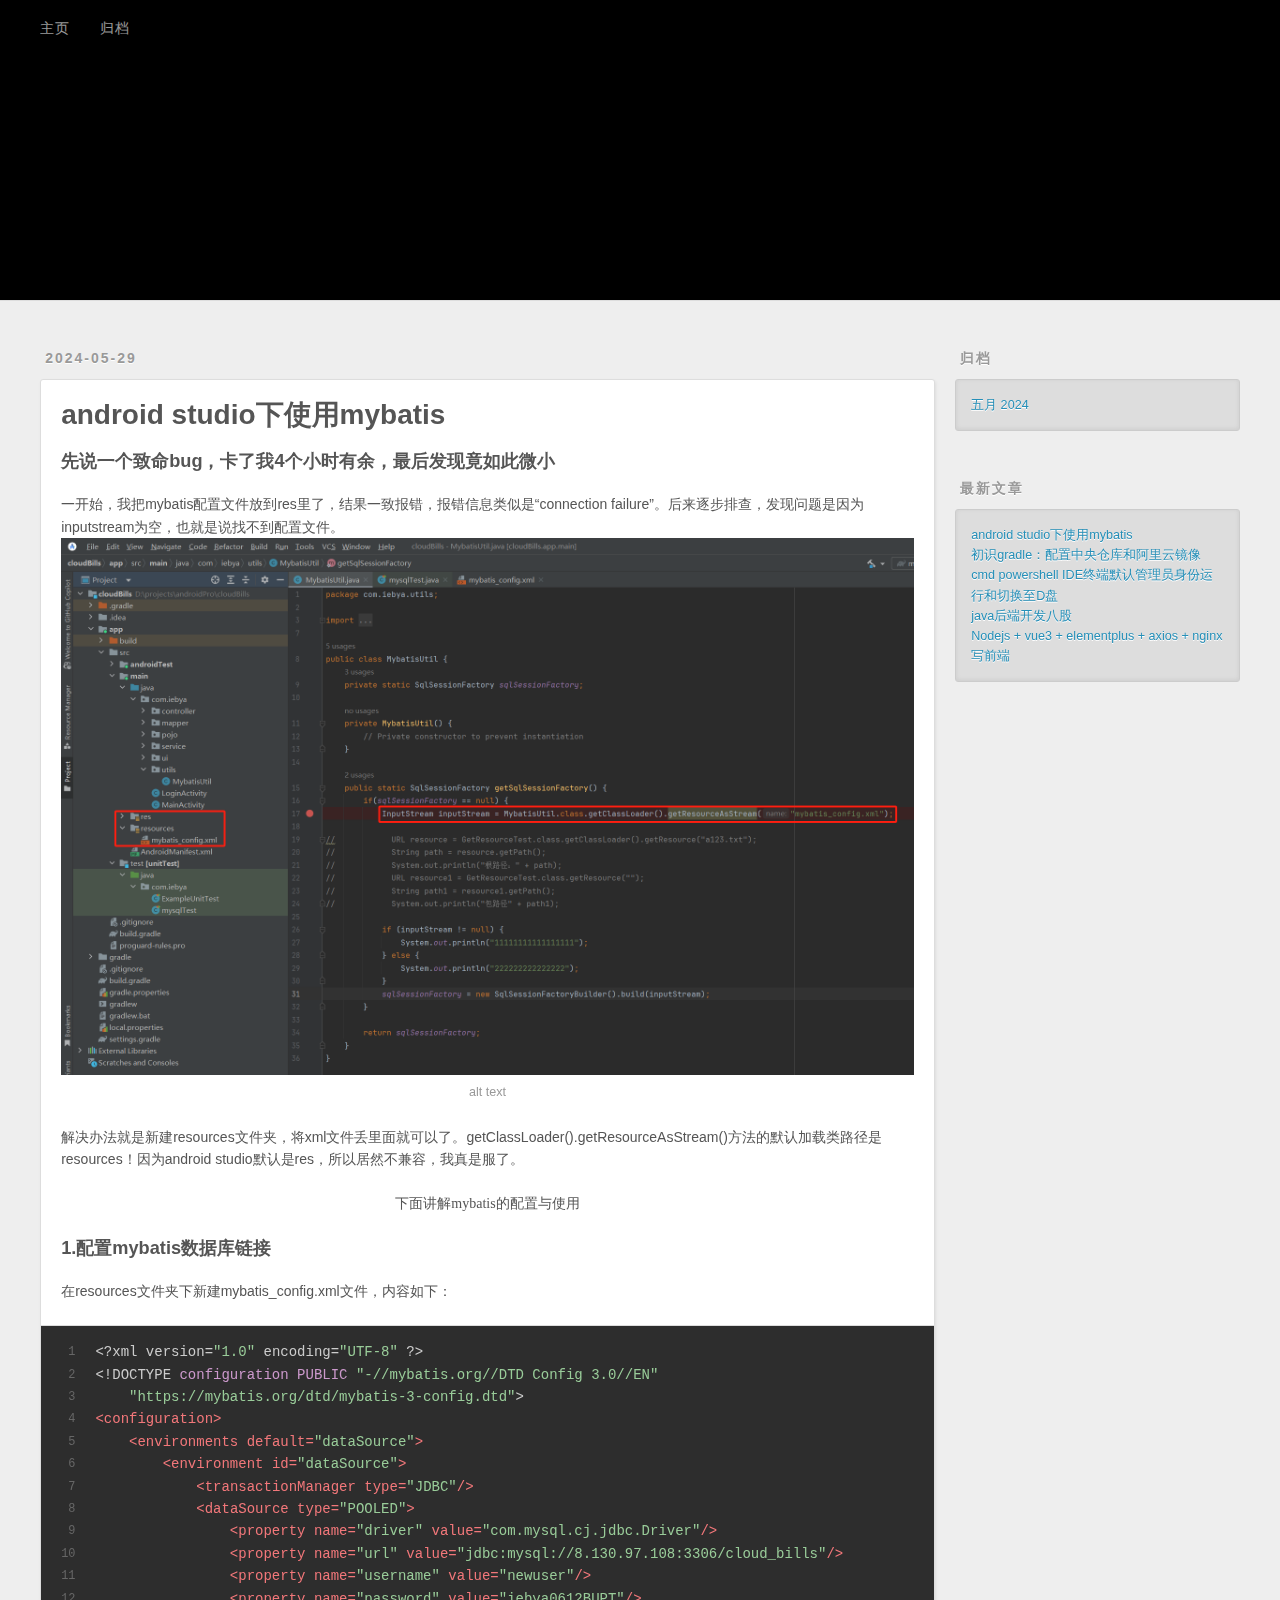
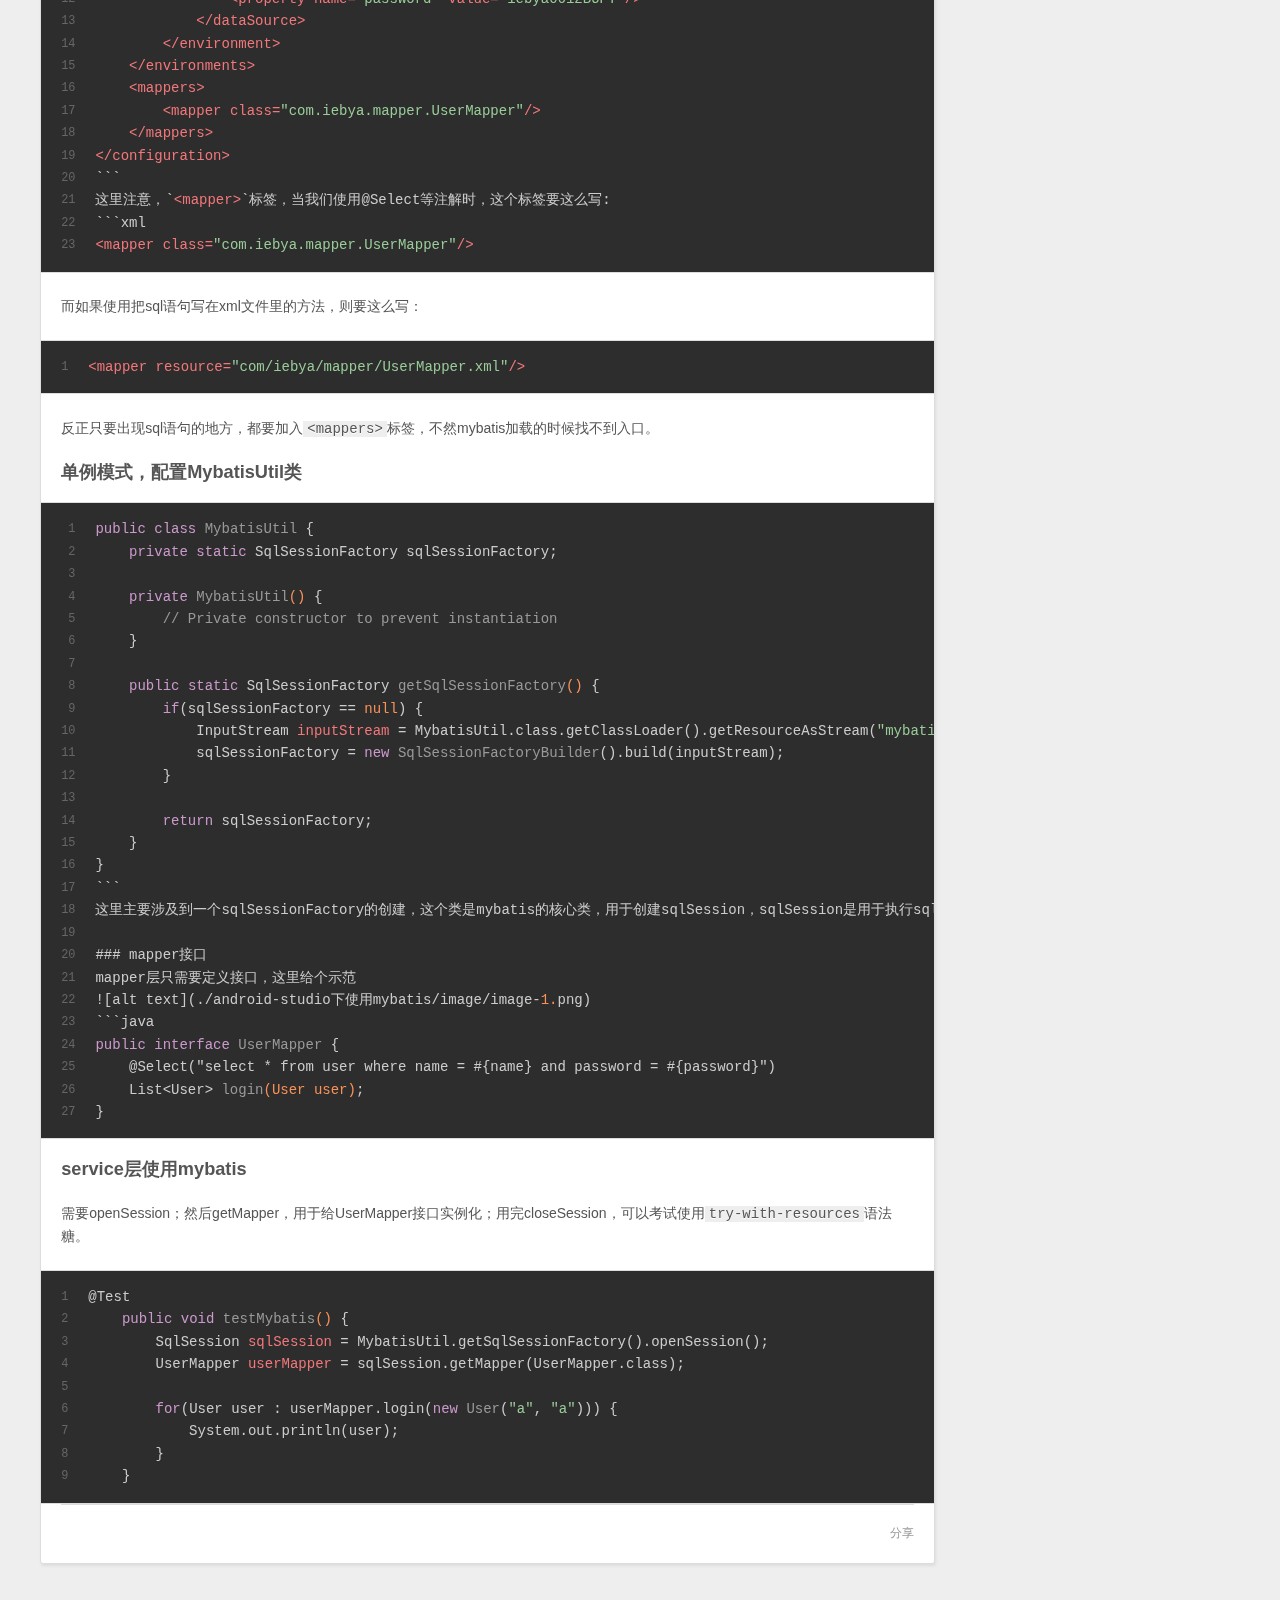
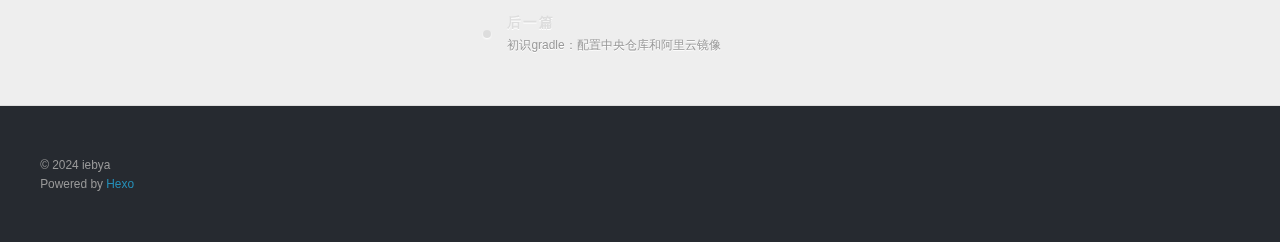
==== android-studio下使用mybatis/index.html @ ee5893b3 "Site updated: 2024年5月29日 13:31:01" ====
<!DOCTYPE html>
<html>
<head>
  <meta charset="utf-8">
  
  
  <title>android studio下使用mybatis | </title>
  <meta name="viewport" content="width=device-width, initial-scale=1, shrink-to-fit=no">
  <meta name="description" content="先说一个致命bug，卡了我4个小时有余，最后发现竟如此微小一开始，我把mybatis配置文件放到res里了，结果一致报错，报错信息类似是“connection failure”。后来逐步排查，发现问题是因为inputstream为空，也就是说找不到配置文件。解决办法就是新建resources文件夹，将xml文件丢里面就可以了。getClassLoader().getResourceAsStream">
<meta property="og:type" content="article">
<meta property="og:title" content="android studio下使用mybatis">
<meta property="og:url" content="https://gaojiachang.github.io/android-studio%E4%B8%8B%E4%BD%BF%E7%94%A8mybatis/index.html">
<meta property="og:site_name">
<meta property="og:description" content="先说一个致命bug，卡了我4个小时有余，最后发现竟如此微小一开始，我把mybatis配置文件放到res里了，结果一致报错，报错信息类似是“connection failure”。后来逐步排查，发现问题是因为inputstream为空，也就是说找不到配置文件。解决办法就是新建resources文件夹，将xml文件丢里面就可以了。getClassLoader().getResourceAsStream">
<meta property="og:locale" content="zh_CN">
<meta property="og:image" content="https://gaojiachang.github.io/android-studio%E4%B8%8B%E4%BD%BF%E7%94%A8mybatis/image.png">
<meta property="article:published_time" content="2024-05-29T05:11:55.000Z">
<meta property="article:modified_time" content="2024-05-29T05:30:32.438Z">
<meta property="article:author" content="iebya">
<meta name="twitter:card" content="summary">
<meta name="twitter:image" content="https://gaojiachang.github.io/android-studio%E4%B8%8B%E4%BD%BF%E7%94%A8mybatis/image.png">
  
    <link rel="alternate" href="/atom.xml" title="null" type="application/atom+xml">
  
  
    <link rel="shortcut icon" href="/favicon.png">
  
  
  
<link rel="stylesheet" href="/css/style.css">

  
    
<link rel="stylesheet" href="/fancybox/jquery.fancybox.min.css">

  
  
<meta name="generator" content="Hexo 7.2.0"></head>

<body>
  <div id="container">
    <div id="wrap">
      <header id="header">
  <div id="banner"></div>
  <div id="header-outer" class="outer">
    <div id="header-title" class="inner">
      <h1 id="logo-wrap">
        <a href="/" id="logo"></a>
      </h1>
      
    </div>
    <div id="header-inner" class="inner">
      <nav id="main-nav">
        <a id="main-nav-toggle" class="nav-icon"><span class="fa fa-bars"></span></a>
        
          <a class="main-nav-link" href="/">主页</a>
        
          <a class="main-nav-link" href="/archives">归档</a>
        
      </nav>
      <nav id="sub-nav">
        
        
          <a class="nav-icon" href="/atom.xml" title="RSS 订阅"><span class="fa fa-rss"></span></a>
        
        <a class="nav-icon nav-search-btn" title="搜索"><span class="fa fa-search"></span></a>
      </nav>
      <div id="search-form-wrap">
        <form action="//google.com/search" method="get" accept-charset="UTF-8" class="search-form"><input type="search" name="q" class="search-form-input" placeholder="搜索"><button type="submit" class="search-form-submit">&#xF002;</button><input type="hidden" name="sitesearch" value="https://gaojiachang.github.io"></form>
      </div>
    </div>
  </div>
</header>

      <div class="outer">
        <section id="main"><article id="post-android-studio下使用mybatis" class="h-entry article article-type-post" itemprop="blogPost" itemscope itemtype="https://schema.org/BlogPosting">
  <div class="article-meta">
    <a href="/android-studio%E4%B8%8B%E4%BD%BF%E7%94%A8mybatis/" class="article-date">
  <time class="dt-published" datetime="2024-05-29T05:11:55.000Z" itemprop="datePublished">2024-05-29</time>
</a>
    
  </div>
  <div class="article-inner">
    
    
      <header class="article-header">
        
  
    <h1 class="p-name article-title" itemprop="headline name">
      android studio下使用mybatis
    </h1>
  

      </header>
    
    <div class="e-content article-entry" itemprop="articleBody">
      
        <h3 id="先说一个致命bug，卡了我4个小时有余，最后发现竟如此微小"><a href="#先说一个致命bug，卡了我4个小时有余，最后发现竟如此微小" class="headerlink" title="先说一个致命bug，卡了我4个小时有余，最后发现竟如此微小"></a>先说一个致命bug，卡了我4个小时有余，最后发现竟如此微小</h3><p>一开始，我把mybatis配置文件放到res里了，结果一致报错，报错信息类似是“connection failure”。后来逐步排查，发现问题是因为inputstream为空，也就是说找不到配置文件。<br><img src="/./android-studio%E4%B8%8B%E4%BD%BF%E7%94%A8mybatis/image.png" alt="alt text"><br>解决办法就是新建resources文件夹，将xml文件丢里面就可以了。getClassLoader().getResourceAsStream()方法的默认加载类路径是resources！因为android studio默认是res，所以居然不兼容，我真是服了。</p>
<blockquote>
<p>下面讲解mybatis的配置与使用</p>
</blockquote>
<h3 id="1-配置mybatis数据库链接"><a href="#1-配置mybatis数据库链接" class="headerlink" title="1.配置mybatis数据库链接"></a>1.配置mybatis数据库链接</h3><p>在resources文件夹下新建mybatis_config.xml文件，内容如下：</p>
<figure class="highlight xml"><table><tr><td class="gutter"><pre><span class="line">1</span><br><span class="line">2</span><br><span class="line">3</span><br><span class="line">4</span><br><span class="line">5</span><br><span class="line">6</span><br><span class="line">7</span><br><span class="line">8</span><br><span class="line">9</span><br><span class="line">10</span><br><span class="line">11</span><br><span class="line">12</span><br><span class="line">13</span><br><span class="line">14</span><br><span class="line">15</span><br><span class="line">16</span><br><span class="line">17</span><br><span class="line">18</span><br><span class="line">19</span><br><span class="line">20</span><br><span class="line">21</span><br><span class="line">22</span><br><span class="line">23</span><br></pre></td><td class="code"><pre><span class="line"><span class="meta">&lt;?xml version=<span class="string">&quot;1.0&quot;</span> encoding=<span class="string">&quot;UTF-8&quot;</span> ?&gt;</span></span><br><span class="line"><span class="meta">&lt;!DOCTYPE <span class="keyword">configuration</span> <span class="keyword">PUBLIC</span> <span class="string">&quot;-//mybatis.org//DTD Config 3.0//EN&quot;</span></span></span><br><span class="line"><span class="meta">    <span class="string">&quot;https://mybatis.org/dtd/mybatis-3-config.dtd&quot;</span>&gt;</span></span><br><span class="line"><span class="tag">&lt;<span class="name">configuration</span>&gt;</span></span><br><span class="line">    <span class="tag">&lt;<span class="name">environments</span> <span class="attr">default</span>=<span class="string">&quot;dataSource&quot;</span>&gt;</span></span><br><span class="line">        <span class="tag">&lt;<span class="name">environment</span> <span class="attr">id</span>=<span class="string">&quot;dataSource&quot;</span>&gt;</span></span><br><span class="line">            <span class="tag">&lt;<span class="name">transactionManager</span> <span class="attr">type</span>=<span class="string">&quot;JDBC&quot;</span>/&gt;</span></span><br><span class="line">            <span class="tag">&lt;<span class="name">dataSource</span> <span class="attr">type</span>=<span class="string">&quot;POOLED&quot;</span>&gt;</span></span><br><span class="line">                <span class="tag">&lt;<span class="name">property</span> <span class="attr">name</span>=<span class="string">&quot;driver&quot;</span> <span class="attr">value</span>=<span class="string">&quot;com.mysql.cj.jdbc.Driver&quot;</span>/&gt;</span></span><br><span class="line">                <span class="tag">&lt;<span class="name">property</span> <span class="attr">name</span>=<span class="string">&quot;url&quot;</span> <span class="attr">value</span>=<span class="string">&quot;jdbc:mysql://8.130.97.108:3306/cloud_bills&quot;</span>/&gt;</span></span><br><span class="line">                <span class="tag">&lt;<span class="name">property</span> <span class="attr">name</span>=<span class="string">&quot;username&quot;</span> <span class="attr">value</span>=<span class="string">&quot;newuser&quot;</span>/&gt;</span></span><br><span class="line">                <span class="tag">&lt;<span class="name">property</span> <span class="attr">name</span>=<span class="string">&quot;password&quot;</span> <span class="attr">value</span>=<span class="string">&quot;iebya0612BUPT&quot;</span>/&gt;</span></span><br><span class="line">            <span class="tag">&lt;/<span class="name">dataSource</span>&gt;</span></span><br><span class="line">        <span class="tag">&lt;/<span class="name">environment</span>&gt;</span></span><br><span class="line">    <span class="tag">&lt;/<span class="name">environments</span>&gt;</span></span><br><span class="line">    <span class="tag">&lt;<span class="name">mappers</span>&gt;</span></span><br><span class="line">        <span class="tag">&lt;<span class="name">mapper</span> <span class="attr">class</span>=<span class="string">&quot;com.iebya.mapper.UserMapper&quot;</span>/&gt;</span></span><br><span class="line">    <span class="tag">&lt;/<span class="name">mappers</span>&gt;</span></span><br><span class="line"><span class="tag">&lt;/<span class="name">configuration</span>&gt;</span></span><br><span class="line">```  </span><br><span class="line">这里注意，`<span class="tag">&lt;<span class="name">mapper</span>&gt;</span>`标签，当我们使用@Select等注解时，这个标签要这么写:</span><br><span class="line">```xml</span><br><span class="line"><span class="tag">&lt;<span class="name">mapper</span> <span class="attr">class</span>=<span class="string">&quot;com.iebya.mapper.UserMapper&quot;</span>/&gt;</span></span><br></pre></td></tr></table></figure>
<p>而如果使用把sql语句写在xml文件里的方法，则要这么写：</p>
<figure class="highlight xml"><table><tr><td class="gutter"><pre><span class="line">1</span><br></pre></td><td class="code"><pre><span class="line"><span class="tag">&lt;<span class="name">mapper</span> <span class="attr">resource</span>=<span class="string">&quot;com/iebya/mapper/UserMapper.xml&quot;</span>/&gt;</span></span><br></pre></td></tr></table></figure>
<p>反正只要出现sql语句的地方，都要加入<code>&lt;mappers&gt;</code>标签，不然mybatis加载的时候找不到入口。</p>
<h3 id="单例模式，配置MybatisUtil类"><a href="#单例模式，配置MybatisUtil类" class="headerlink" title="单例模式，配置MybatisUtil类"></a>单例模式，配置MybatisUtil类</h3><figure class="highlight java"><table><tr><td class="gutter"><pre><span class="line">1</span><br><span class="line">2</span><br><span class="line">3</span><br><span class="line">4</span><br><span class="line">5</span><br><span class="line">6</span><br><span class="line">7</span><br><span class="line">8</span><br><span class="line">9</span><br><span class="line">10</span><br><span class="line">11</span><br><span class="line">12</span><br><span class="line">13</span><br><span class="line">14</span><br><span class="line">15</span><br><span class="line">16</span><br><span class="line">17</span><br><span class="line">18</span><br><span class="line">19</span><br><span class="line">20</span><br><span class="line">21</span><br><span class="line">22</span><br><span class="line">23</span><br><span class="line">24</span><br><span class="line">25</span><br><span class="line">26</span><br><span class="line">27</span><br></pre></td><td class="code"><pre><span class="line"><span class="keyword">public</span> <span class="keyword">class</span> <span class="title class_">MybatisUtil</span> &#123;</span><br><span class="line">    <span class="keyword">private</span> <span class="keyword">static</span> SqlSessionFactory sqlSessionFactory;</span><br><span class="line"></span><br><span class="line">    <span class="keyword">private</span> <span class="title function_">MybatisUtil</span><span class="params">()</span> &#123;</span><br><span class="line">        <span class="comment">// Private constructor to prevent instantiation</span></span><br><span class="line">    &#125;</span><br><span class="line"></span><br><span class="line">    <span class="keyword">public</span> <span class="keyword">static</span> SqlSessionFactory <span class="title function_">getSqlSessionFactory</span><span class="params">()</span> &#123;</span><br><span class="line">        <span class="keyword">if</span>(sqlSessionFactory == <span class="literal">null</span>) &#123;</span><br><span class="line">            <span class="type">InputStream</span> <span class="variable">inputStream</span> <span class="operator">=</span> MybatisUtil.class.getClassLoader().getResourceAsStream(<span class="string">&quot;mybatis_config.xml&quot;</span>);</span><br><span class="line">            sqlSessionFactory = <span class="keyword">new</span> <span class="title class_">SqlSessionFactoryBuilder</span>().build(inputStream);</span><br><span class="line">        &#125;</span><br><span class="line"></span><br><span class="line">        <span class="keyword">return</span> sqlSessionFactory;</span><br><span class="line">    &#125;</span><br><span class="line">&#125;</span><br><span class="line">```  </span><br><span class="line">这里主要涉及到一个sqlSessionFactory的创建，这个类是mybatis的核心类，用于创建sqlSession，sqlSession是用于执行sql语句的。而sqlSessionFactory官方文档推荐一个项目创建一个就可以，全程使用。</span><br><span class="line"></span><br><span class="line">### mapper接口</span><br><span class="line">mapper层只需要定义接口，这里给个示范</span><br><span class="line">![alt text](./android-studio下使用mybatis/image/image-<span class="number">1.</span>png)</span><br><span class="line">```java</span><br><span class="line"><span class="keyword">public</span> <span class="keyword">interface</span> <span class="title class_">UserMapper</span> &#123;</span><br><span class="line">    <span class="meta">@Select(&quot;select * from user where name = #&#123;name&#125; and password = #&#123;password&#125;&quot;)</span></span><br><span class="line">    List&lt;User&gt; <span class="title function_">login</span><span class="params">(User user)</span>;</span><br><span class="line">&#125;</span><br></pre></td></tr></table></figure>

<h3 id="service层使用mybatis"><a href="#service层使用mybatis" class="headerlink" title="service层使用mybatis"></a>service层使用mybatis</h3><p>需要openSession；然后getMapper，用于给UserMapper接口实例化；用完closeSession，可以考试使用<code>try-with-resources</code>语法糖。</p>
<figure class="highlight java"><table><tr><td class="gutter"><pre><span class="line">1</span><br><span class="line">2</span><br><span class="line">3</span><br><span class="line">4</span><br><span class="line">5</span><br><span class="line">6</span><br><span class="line">7</span><br><span class="line">8</span><br><span class="line">9</span><br></pre></td><td class="code"><pre><span class="line"><span class="meta">@Test</span></span><br><span class="line">    <span class="keyword">public</span> <span class="keyword">void</span> <span class="title function_">testMybatis</span><span class="params">()</span> &#123;</span><br><span class="line">        <span class="type">SqlSession</span> <span class="variable">sqlSession</span> <span class="operator">=</span> MybatisUtil.getSqlSessionFactory().openSession();</span><br><span class="line">        <span class="type">UserMapper</span> <span class="variable">userMapper</span> <span class="operator">=</span> sqlSession.getMapper(UserMapper.class);</span><br><span class="line"></span><br><span class="line">        <span class="keyword">for</span>(User user : userMapper.login(<span class="keyword">new</span> <span class="title class_">User</span>(<span class="string">&quot;a&quot;</span>, <span class="string">&quot;a&quot;</span>))) &#123;</span><br><span class="line">            System.out.println(user);</span><br><span class="line">        &#125;</span><br><span class="line">    &#125;</span><br></pre></td></tr></table></figure>
      
    </div>
    <footer class="article-footer">
      <a data-url="https://gaojiachang.github.io/android-studio%E4%B8%8B%E4%BD%BF%E7%94%A8mybatis/" data-id="clwre1p8f0001ocw8arru9zsm" data-title="android studio下使用mybatis" class="article-share-link"><span class="fa fa-share">分享</span></a>
      
      
      
    </footer>
  </div>
  
    
<nav id="article-nav">
  
  
    <a href="/%E5%88%9D%E5%A7%8Bgradle%EF%BC%9A%E9%85%8D%E7%BD%AE%E4%B8%AD%E5%A4%AE%E4%BB%93%E5%BA%93%E5%92%8C%E9%98%BF%E9%87%8C%E4%BA%91%E9%95%9C%E5%83%8F/" id="article-nav-older" class="article-nav-link-wrap">
      <strong class="article-nav-caption">后一篇</strong>
      <div class="article-nav-title">初识gradle：配置中央仓库和阿里云镜像</div>
    </a>
  
</nav>

  
</article>


</section>
        
          <aside id="sidebar">
  
    

  
    

  
    
  
    
  <div class="widget-wrap">
    <h3 class="widget-title">归档</h3>
    <div class="widget">
      <ul class="archive-list"><li class="archive-list-item"><a class="archive-list-link" href="/archives/2024/05/">五月 2024</a></li></ul>
    </div>
  </div>


  
    
  <div class="widget-wrap">
    <h3 class="widget-title">最新文章</h3>
    <div class="widget">
      <ul>
        
          <li>
            <a href="/android-studio%E4%B8%8B%E4%BD%BF%E7%94%A8mybatis/">android studio下使用mybatis</a>
          </li>
        
          <li>
            <a href="/%E5%88%9D%E5%A7%8Bgradle%EF%BC%9A%E9%85%8D%E7%BD%AE%E4%B8%AD%E5%A4%AE%E4%BB%93%E5%BA%93%E5%92%8C%E9%98%BF%E9%87%8C%E4%BA%91%E9%95%9C%E5%83%8F/">初识gradle：配置中央仓库和阿里云镜像</a>
          </li>
        
          <li>
            <a href="/cmd-powershell-IDE%E7%BB%88%E7%AB%AF%E9%BB%98%E8%AE%A4%E7%AE%A1%E7%90%86%E5%91%98%E8%BA%AB%E4%BB%BD%E8%BF%90%E8%A1%8C%E5%92%8C%E5%88%87%E6%8D%A2%E8%87%B3D%E7%9B%98/">cmd powershell IDE终端默认管理员身份运行和切换至D盘</a>
          </li>
        
          <li>
            <a href="/java%E5%90%8E%E7%AB%AF%E5%BC%80%E5%8F%91%E5%85%AB%E8%82%A1/">java后端开发八股</a>
          </li>
        
          <li>
            <a href="/Nodejs-vue3-elementplus-axios-nginx%E5%86%99%E5%89%8D%E7%AB%AF/">Nodejs + vue3 + elementplus + axios + nginx写前端</a>
          </li>
        
      </ul>
    </div>
  </div>

  
</aside>
        
      </div>
      <footer id="footer">
  
  <div class="outer">
    <div id="footer-info" class="inner">
      
      &copy; 2024 iebya<br>
      Powered by <a href="https://hexo.io/" target="_blank">Hexo</a>
    </div>
  </div>
</footer>

    </div>
    <nav id="mobile-nav">
  
    <a href="/" class="mobile-nav-link">主页</a>
  
    <a href="/archives" class="mobile-nav-link">归档</a>
  
</nav>
    


<script src="/js/jquery-3.6.4.min.js"></script>



  
<script src="/fancybox/jquery.fancybox.min.js"></script>




<script src="/js/script.js"></script>





  </div>
</body>
</html>
---- css/style.css ----
body {
  width: 100%;
}
body:before,
body:after {
  content: "";
  display: table;
}
body:after {
  clear: both;
}
html,
body,
div,
span,
applet,
object,
iframe,
h1,
h2,
h3,
h4,
h5,
h6,
p,
blockquote,
pre,
a,
abbr,
acronym,
address,
big,
cite,
code,
del,
dfn,
em,
img,
ins,
kbd,
q,
s,
samp,
small,
strike,
strong,
sub,
sup,
tt,
var,
dl,
dt,
dd,
ol,
ul,
li,
fieldset,
form,
label,
legend,
table,
caption,
tbody,
tfoot,
thead,
tr,
th,
td {
  margin: 0;
  padding: 0;
  border: 0;
  outline: 0;
  font-weight: inherit;
  font-style: inherit;
  font-family: inherit;
  font-size: 100%;
  vertical-align: baseline;
}
body {
  line-height: 1;
  color: #000;
  background: #fff;
}
ol,
ul {
  list-style: none;
}
table {
  border-collapse: separate;
  border-spacing: 0;
  vertical-align: middle;
}
caption,
th,
td {
  text-align: left;
  font-weight: normal;
  vertical-align: middle;
}
a img {
  border: none;
}
input,
button {
  margin: 0;
  padding: 0;
}
input::-moz-focus-inner,
button::-moz-focus-inner {
  border: 0;
  padding: 0;
}
html,
body,
#container {
  height: 100%;
}
body {
  background: #eee;
  font: 14px -apple-system, BlinkMacSystemFont, "Segoe UI", "Roboto", "Oxygen", "Ubuntu", "Cantarell", "Fira Sans", "Droid Sans", "Helvetica Neue", sans-serif;
  -webkit-text-size-adjust: 100%;
}
.outer {
  max-width: 1220px;
  margin: 0 auto;
  padding: 0 20px;
}
.outer:before,
.outer:after {
  content: "";
  display: table;
}
.outer:after {
  clear: both;
}
.inner {
  display: inline;
  float: left;
  width: 98.33333333333333%;
  margin: 0 0.833333333333333%;
}
.left,
.alignleft {
  float: left;
}
.right,
.alignright {
  float: right;
}
.clear {
  clear: both;
}
#container {
  position: relative;
}
.mobile-nav-on {
  overflow: hidden;
}
#wrap {
  height: 100%;
  width: 100%;
  position: absolute;
  top: 0;
  left: 0;
  -webkit-transition: 0.2s ease-out;
  -moz-transition: 0.2s ease-out;
  -ms-transition: 0.2s ease-out;
  transition: 0.2s ease-out;
  z-index: 1;
  background: #eee;
}
.mobile-nav-on #wrap {
  left: 280px;
}
@media screen and (min-width: 768px) {
  #main {
    display: inline;
    float: left;
    width: 73.33333333333333%;
    margin: 0 0.833333333333333%;
  }
}
.article-date,
.article-category-link,
.archive-year,
.widget-title {
  text-decoration: none;
  text-transform: uppercase;
  letter-spacing: 2px;
  color: #999;
  margin-bottom: 1em;
  margin-left: 5px;
  line-height: 1em;
  text-shadow: 0 1px #fff;
  font-weight: bold;
}
.article-inner,
.archive-article-inner {
  background: #fff;
  -webkit-box-shadow: 1px 2px 3px #ddd;
  box-shadow: 1px 2px 3px #ddd;
  border: 1px solid #ddd;
  border-radius: 3px;
}
.article-entry h1,
.widget h1 {
  font-size: 2em;
}
.article-entry h2,
.widget h2 {
  font-size: 1.5em;
}
.article-entry h3,
.widget h3 {
  font-size: 1.3em;
}
.article-entry h4,
.widget h4 {
  font-size: 1.2em;
}
.article-entry h5,
.widget h5 {
  font-size: 1em;
}
.article-entry h6,
.widget h6 {
  font-size: 1em;
  color: #999;
}
.article-entry hr,
.widget hr {
  border: 1px dashed #ddd;
}
.article-entry strong,
.widget strong {
  font-weight: bold;
}
.article-entry em,
.widget em,
.article-entry cite,
.widget cite {
  font-style: italic;
}
.article-entry sup,
.widget sup,
.article-entry sub,
.widget sub {
  font-size: 0.75em;
  line-height: 0;
  position: relative;
  vertical-align: baseline;
}
.article-entry sup,
.widget sup {
  top: -0.5em;
}
.article-entry sub,
.widget sub {
  bottom: -0.2em;
}
.article-entry small,
.widget small {
  font-size: 0.85em;
}
.article-entry acronym,
.widget acronym,
.article-entry abbr,
.widget abbr {
  border-bottom: 1px dotted;
}
.article-entry ul,
.widget ul,
.article-entry ol,
.widget ol,
.article-entry dl,
.widget dl {
  margin: 0 20px;
  line-height: 1.6em;
}
.article-entry ul ul,
.widget ul ul,
.article-entry ol ul,
.widget ol ul,
.article-entry ul ol,
.widget ul ol,
.article-entry ol ol,
.widget ol ol {
  margin-top: 0;
  margin-bottom: 0;
}
.article-entry ul,
.widget ul {
  list-style: disc;
}
.article-entry ol,
.widget ol {
  list-style: decimal;
}
.article-entry dt,
.widget dt {
  font-weight: bold;
}
#header {
  height: 300px;
  position: relative;
  border-bottom: 1px solid #ddd;
}
#header:before,
#header:after {
  content: "";
  position: absolute;
  left: 0;
  right: 0;
  height: 40px;
}
#header:before {
  top: 0;
  background: -webkit-linear-gradient(rgba(0,0,0,0.2), transparent);
  background: -moz-linear-gradient(rgba(0,0,0,0.2), transparent);
  background: -ms-linear-gradient(rgba(0,0,0,0.2), transparent);
  background: linear-gradient(rgba(0,0,0,0.2), transparent);
}
#header:after {
  bottom: 0;
  background: -webkit-linear-gradient(transparent, rgba(0,0,0,0.2));
  background: -moz-linear-gradient(transparent, rgba(0,0,0,0.2));
  background: -ms-linear-gradient(transparent, rgba(0,0,0,0.2));
  background: linear-gradient(transparent, rgba(0,0,0,0.2));
}
#header-outer {
  height: 100%;
  position: relative;
}
#header-inner {
  position: relative;
  overflow: hidden;
}
#banner {
  position: absolute;
  top: 0;
  left: 0;
  width: 100%;
  height: 100%;
  background: url("https://iebya-blog.oss-cn-beijing.aliyuncs.com/%E6%99%9A%E9%9C%9E.jpg") center #000;
  background-size: cover;
  z-index: -1;
}
#header-title {
  text-align: center;
  height: 40px;
  position: absolute;
  top: 50%;
  left: 0;
  margin-top: -20px;
}
#logo,
#subtitle {
  text-decoration: none;
  color: #fff;
  font-weight: 300;
  text-shadow: 0 1px 4px rgba(0,0,0,0.3);
}
#logo {
  font-size: 40px;
  line-height: 40px;
  letter-spacing: 2px;
}
#subtitle {
  font-size: 16px;
  line-height: 16px;
  letter-spacing: 1px;
}
#subtitle-wrap {
  margin-top: 16px;
}
#main-nav {
  float: left;
  margin-left: -15px;
}
.nav-icon,
.main-nav-link {
  float: left;
  color: #fff;
  opacity: 0.6;
  text-decoration: none;
  text-shadow: 0 1px rgba(0,0,0,0.2);
  -webkit-transition: opacity 0.2s;
  -moz-transition: opacity 0.2s;
  -ms-transition: opacity 0.2s;
  transition: opacity 0.2s;
  display: block;
  padding: 20px 15px;
}
.nav-icon:hover,
.main-nav-link:hover {
  opacity: 1;
}
.nav-icon {
  text-align: center;
  font-size: 14px;
  width: 14px;
  height: 14px;
  padding: 20px 15px;
  position: relative;
  cursor: pointer;
}
.main-nav-link {
  font-weight: 300;
  letter-spacing: 1px;
}
@media screen and (max-width: 479px) {
  .main-nav-link {
    display: none;
  }
}
#main-nav-toggle {
  display: none;
}
@media screen and (max-width: 479px) {
  #main-nav-toggle {
    display: block;
  }
}
#sub-nav {
  float: right;
  margin-right: -15px;
}
#search-form-wrap {
  position: absolute;
  top: 15px;
  width: 150px;
  height: 30px;
  right: -150px;
  opacity: 0;
  -webkit-transition: 0.2s ease-out;
  -moz-transition: 0.2s ease-out;
  -ms-transition: 0.2s ease-out;
  transition: 0.2s ease-out;
}
#search-form-wrap.on {
  opacity: 1;
  right: 0;
}
@media screen and (max-width: 479px) {
  #search-form-wrap {
    width: 100%;
    right: -100%;
  }
}
.search-form {
  position: absolute;
  top: 0;
  left: 0;
  right: 0;
  background: #fff;
  padding: 5px 15px;
  border-radius: 15px;
  -webkit-box-shadow: 0 0 10px rgba(0,0,0,0.3);
  box-shadow: 0 0 10px rgba(0,0,0,0.3);
}
.search-form-input {
  border: none;
  background: none;
  color: #555;
  width: 100%;
  font: 13px -apple-system, BlinkMacSystemFont, "Segoe UI", "Roboto", "Oxygen", "Ubuntu", "Cantarell", "Fira Sans", "Droid Sans", "Helvetica Neue", sans-serif;
  outline: none;
}
.search-form-input::-webkit-search-results-decoration,
.search-form-input::-webkit-search-cancel-button {
  -webkit-appearance: none;
}
.search-form-submit {
  position: absolute;
  top: 50%;
  right: 10px;
  margin-top: -7px;
  font: 13px ForkAwesome;
  border: none;
  background: none;
  color: #bbb;
  cursor: pointer;
}
.search-form-submit:hover,
.search-form-submit:focus {
  color: #777;
}
.article {
  margin: 50px 0;
}
.article-inner {
  overflow: hidden;
}
.article-meta:before,
.article-meta:after {
  content: "";
  display: table;
}
.article-meta:after {
  clear: both;
}
.article-date {
  float: left;
}
.article-category {
  float: left;
  line-height: 1em;
  color: #ccc;
  text-shadow: 0 1px #fff;
  margin-left: 8px;
}
.article-category:before {
  content: "\2022";
}
.article-category-link {
  margin: 0 12px 1em;
}
.article-header {
  padding: 20px 20px 0;
}
.article-title {
  text-decoration: none;
  font-size: 2em;
  font-weight: bold;
  color: #555;
  line-height: 1.1em;
  -webkit-transition: color 0.2s;
  -moz-transition: color 0.2s;
  -ms-transition: color 0.2s;
  transition: color 0.2s;
}
a.article-title:hover {
  color: #258fb8;
}
.article-entry {
  color: #555;
  padding: 0 20px;
}
.article-entry:before,
.article-entry:after {
  content: "";
  display: table;
}
.article-entry:after {
  clear: both;
}
.article-entry p,
.article-entry table {
  line-height: 1.6em;
  margin: 1.6em 0;
}
.article-entry h1,
.article-entry h2,
.article-entry h3,
.article-entry h4,
.article-entry h5,
.article-entry h6 {
  font-weight: bold;
}
.article-entry h1,
.article-entry h2,
.article-entry h3,
.article-entry h4,
.article-entry h5,
.article-entry h6 {
  line-height: 1.1em;
  margin: 1.1em 0;
}
.article-entry a {
  color: #258fb8;
  text-decoration: none;
}
.article-entry a:hover {
  text-decoration: underline;
}
.article-entry ul,
.article-entry ol,
.article-entry dl {
  margin-top: 1.6em;
  margin-bottom: 1.6em;
}
.article-entry img,
.article-entry video {
  max-width: 100%;
  height: auto;
  display: block;
  margin: auto;
}
.article-entry iframe {
  border: none;
}
.article-entry table {
  width: 100%;
  border-collapse: collapse;
  border-spacing: 0;
}
.article-entry th {
  font-weight: bold;
  border-bottom: 3px solid #ddd;
  padding-bottom: 0.5em;
}
.article-entry td {
  border-bottom: 1px solid #ddd;
  padding: 10px 0;
}
.article-entry blockquote {
  font-family: Georgia, "Times New Roman", serif;
  margin: 1.6em 20px;
  text-align: center;
}
.article-entry blockquote footer {
  font-size: 14px;
  margin: 1.6em 0;
  font-family: -apple-system, BlinkMacSystemFont, "Segoe UI", "Roboto", "Oxygen", "Ubuntu", "Cantarell", "Fira Sans", "Droid Sans", "Helvetica Neue", sans-serif;
}
.article-entry blockquote footer cite:before {
  content: "—";
  padding: 0 0.5em;
}
.article-entry .pullquote {
  text-align: left;
  width: 45%;
  margin: 0;
}
.article-entry .pullquote.left {
  margin-left: 0.5em;
  margin-right: 1em;
}
.article-entry .pullquote.right {
  margin-right: 0.5em;
  margin-left: 1em;
}
.article-entry .caption {
  color: #999;
  display: block;
  font-size: 0.9em;
  margin-top: 0.5em;
  position: relative;
  text-align: center;
}
.article-entry .video-container {
  position: relative;
  padding-top: 56.25%;
  height: 0;
  overflow: hidden;
}
.article-entry .video-container iframe,
.article-entry .video-container object,
.article-entry .video-container embed {
  position: absolute;
  top: 0;
  left: 0;
  width: 100%;
  height: 100%;
  margin-top: 0;
}
.article-more-link a {
  display: inline-block;
  line-height: 1em;
  padding: 6px 15px;
  border-radius: 15px;
  background: #eee;
  color: #999;
  text-shadow: 0 1px #fff;
  text-decoration: none;
}
.article-more-link a:hover {
  background: #258fb8;
  color: #fff;
  text-decoration: none;
  text-shadow: 0 1px #1e7293;
}
.article-footer {
  font-size: 0.85em;
  line-height: 1.6em;
  border-top: 1px solid #ddd;
  padding-top: 1.6em;
  margin: 0 20px 20px;
}
.article-footer:before,
.article-footer:after {
  content: "";
  display: table;
}
.article-footer:after {
  clear: both;
}
.article-footer a {
  color: #999;
  text-decoration: none;
}
.article-footer a:hover {
  color: #555;
}
.article-tag-list-item {
  float: left;
  margin-right: 10px;
}
.article-tag-list-link:before {
  content: "#";
}
.article-comment-link {
  float: right;
}
.article-comment-link:before {
  padding-right: 8px;
}
.article-share-link {
  cursor: pointer;
  float: right;
  margin-left: 20px;
}
.article-share-link:before {
  padding-right: 6px;
}
#article-nav {
  position: relative;
}
#article-nav:before,
#article-nav:after {
  content: "";
  display: table;
}
#article-nav:after {
  clear: both;
}
@media screen and (min-width: 768px) {
  #article-nav {
    margin: 50px 0;
  }
  #article-nav:before {
    width: 8px;
    height: 8px;
    position: absolute;
    top: 50%;
    left: 50%;
    margin-top: -4px;
    margin-left: -4px;
    content: "";
    border-radius: 50%;
    background: #ddd;
    -webkit-box-shadow: 0 1px 2px #fff;
    box-shadow: 0 1px 2px #fff;
  }
}
.article-nav-link-wrap {
  text-decoration: none;
  text-shadow: 0 1px #fff;
  color: #999;
  -webkit-box-sizing: border-box;
  -moz-box-sizing: border-box;
  box-sizing: border-box;
  margin-top: 50px;
  text-align: center;
  display: block;
}
.article-nav-link-wrap:hover {
  color: #555;
}
@media screen and (min-width: 768px) {
  .article-nav-link-wrap {
    width: 50%;
    margin-top: 0;
  }
}
@media screen and (min-width: 768px) {
  #article-nav-newer {
    float: left;
    text-align: right;
    padding-right: 20px;
  }
}
@media screen and (min-width: 768px) {
  #article-nav-older {
    float: right;
    text-align: left;
    padding-left: 20px;
  }
}
.article-nav-caption {
  text-transform: uppercase;
  letter-spacing: 2px;
  color: #ddd;
  line-height: 1em;
  font-weight: bold;
}
#article-nav-newer .article-nav-caption {
  margin-right: -2px;
}
.article-nav-title {
  font-size: 0.85em;
  line-height: 1.6em;
  margin-top: 0.5em;
}
.article-share-box {
  position: absolute;
  display: none;
  background: #fff;
  -webkit-box-shadow: 1px 2px 10px rgba(0,0,0,0.2);
  box-shadow: 1px 2px 10px rgba(0,0,0,0.2);
  border-radius: 3px;
  margin-left: -145px;
  overflow: hidden;
  z-index: 1;
}
.article-share-box.on {
  display: block;
}
.article-share-input {
  width: 100%;
  background: none;
  -webkit-box-sizing: border-box;
  -moz-box-sizing: border-box;
  box-sizing: border-box;
  font: 14px -apple-system, BlinkMacSystemFont, "Segoe UI", "Roboto", "Oxygen", "Ubuntu", "Cantarell", "Fira Sans", "Droid Sans", "Helvetica Neue", sans-serif;
  padding: 0 15px;
  color: #555;
  outline: none;
  border: 1px solid #ddd;
  border-radius: 3px 3px 0 0;
  height: 36px;
  line-height: 36px;
}
.article-share-links {
  background: #eee;
}
.article-share-links:before,
.article-share-links:after {
  content: "";
  display: table;
}
.article-share-links:after {
  clear: both;
}
.article-share-twitter,
.article-share-facebook,
.article-share-pinterest,
.article-share-linkedin {
  width: 50px;
  height: 36px;
  display: block;
  float: left;
  position: relative;
  color: #999;
  text-shadow: 0 1px #fff;
}
.article-share-twitter:before,
.article-share-facebook:before,
.article-share-pinterest:before,
.article-share-linkedin:before {
  font-size: 20px;
  width: 20px;
  height: 20px;
  position: absolute;
  top: 50%;
  left: 50%;
  margin-top: -10px;
  margin-left: -10px;
  text-align: center;
}
.article-share-twitter:hover,
.article-share-facebook:hover,
.article-share-pinterest:hover,
.article-share-linkedin:hover {
  color: #fff;
}
.article-share-twitter:hover {
  background: #00aced;
  text-shadow: 0 1px #008abe;
}
.article-share-facebook:hover {
  background: #3b5998;
  text-shadow: 0 1px #2f477a;
}
.article-share-pinterest:hover {
  background: #cb2027;
  text-shadow: 0 1px #a21a1f;
}
.article-share-linkedin:hover {
  background: #0077b5;
  text-shadow: 0 1px #005f91;
}
.article-gallery {
  background: #000;
  position: relative;
}
.article-gallery-photos {
  position: relative;
  overflow: hidden;
}
.article-gallery-img {
  display: none;
  max-width: 100%;
}
.article-gallery-img:first-child {
  display: block;
}
.article-gallery-img.loaded {
  position: absolute;
  display: block;
}
.article-gallery-img img {
  display: block;
  max-width: 100%;
  margin: 0 auto;
}
#comments {
  background: #fff;
  -webkit-box-shadow: 1px 2px 3px #ddd;
  box-shadow: 1px 2px 3px #ddd;
  padding: 20px;
  border: 1px solid #ddd;
  border-radius: 3px;
  margin: 50px 0;
}
#comments a {
  color: #258fb8;
}
.archives-wrap {
  margin: 50px 0;
}
.archives:before,
.archives:after {
  content: "";
  display: table;
}
.archives:after {
  clear: both;
}
.archive-year-wrap {
  margin-bottom: 1em;
}
.archives {
  -webkit-column-gap: 10px;
  -moz-column-gap: 10px;
  column-gap: 10px;
}
@media screen and (min-width: 480px) and (max-width: 767px) {
  .archives {
    -webkit-column-count: 2;
    -moz-column-count: 2;
    column-count: 2;
  }
}
@media screen and (min-width: 768px) {
  .archives {
    -webkit-column-count: 3;
    -moz-column-count: 3;
    column-count: 3;
  }
}
.archive-article {
  -webkit-column-break-inside: avoid;
  page-break-inside: avoid;
  overflow: hidden;
  break-inside: avoid-column;
}
.archive-article-inner {
  padding: 10px;
  margin-bottom: 15px;
}
.archive-article-title {
  text-decoration: none;
  font-weight: bold;
  color: #555;
  -webkit-transition: color 0.2s;
  -moz-transition: color 0.2s;
  -ms-transition: color 0.2s;
  transition: color 0.2s;
  line-height: 1.6em;
}
.archive-article-title:hover {
  color: #258fb8;
}
.archive-article-footer {
  margin-top: 1em;
}
.archive-article-date {
  color: #999;
  text-decoration: none;
  font-size: 0.85em;
  line-height: 1em;
  margin-bottom: 0.5em;
  display: block;
}
#page-nav {
  margin: 50px auto;
  background: #fff;
  -webkit-box-shadow: 1px 2px 3px #ddd;
  box-shadow: 1px 2px 3px #ddd;
  border: 1px solid #ddd;
  border-radius: 3px;
  text-align: center;
  color: #999;
  overflow: hidden;
}
#page-nav:before,
#page-nav:after {
  content: "";
  display: table;
}
#page-nav:after {
  clear: both;
}
#page-nav a,
#page-nav span {
  padding: 10px 20px;
  line-height: 1;
  height: 2ex;
}
#page-nav a {
  color: #999;
  text-decoration: none;
}
#page-nav a:hover {
  background: #999;
  color: #fff;
}
#page-nav .prev {
  float: left;
}
#page-nav .next {
  float: right;
}
#page-nav .page-number {
  display: inline-block;
}
@media screen and (max-width: 479px) {
  #page-nav .page-number {
    display: none;
  }
}
#page-nav .current {
  color: #555;
  font-weight: bold;
}
#page-nav .space {
  color: #ddd;
}
#footer {
  background: #262a30;
  padding: 50px 0;
  border-top: 1px solid #ddd;
  color: #999;
}
#footer a {
  color: #258fb8;
  text-decoration: none;
}
#footer a:hover {
  text-decoration: underline;
}
#footer-info {
  line-height: 1.6em;
  font-size: 0.85em;
}
.article-entry pre,
.article-entry .highlight {
  background: #2d2d2d;
  margin: 0 -20px;
  padding: 15px 20px;
  border-style: solid;
  border-color: #ddd;
  border-width: 1px 0;
  overflow: auto;
  color: #ccc;
  line-height: 22.400000000000002px;
}
.article-entry .highlight .gutter pre,
.article-entry .gist .gist-file .gist-data .line-numbers {
  color: #666;
  font-size: 0.85em;
}
.article-entry pre,
.article-entry code {
  font-family: "Source Code Pro", Consolas, Monaco, Menlo, Consolas, monospace;
}
.article-entry code {
  background: #eee;
  text-shadow: 0 1px #fff;
  padding: 0 0.3em;
}
.article-entry pre code {
  background: none;
  text-shadow: none;
  padding: 0;
}
.article-entry .highlight pre {
  border: none;
  margin: 0;
  padding: 0;
}
.article-entry .highlight table {
  margin: 0;
  width: auto;
}
.article-entry .highlight td {
  border: none;
  padding: 0;
}
.article-entry .highlight figcaption {
  font-size: 0.85em;
  color: #999;
  line-height: 1em;
  margin-bottom: 1em;
}
.article-entry .highlight figcaption:before,
.article-entry .highlight figcaption:after {
  content: "";
  display: table;
}
.article-entry .highlight figcaption:after {
  clear: both;
}
.article-entry .highlight figcaption a {
  float: right;
}
.article-entry .highlight .gutter {
  -moz-user-select: none;
  -ms-user-select: none;
  -webkit-user-select: none;
  -webkit-user-select: none;
  -moz-user-select: none;
  -ms-user-select: none;
  user-select: none;
}
.article-entry .highlight .gutter pre {
  text-align: right;
  padding-right: 20px;
}
.article-entry .highlight .line {
  height: 22.400000000000002px;
}
.article-entry .highlight .line.marked {
  background: #515151;
}
.article-entry .gist {
  margin: 0 -20px;
  border-style: solid;
  border-color: #ddd;
  border-width: 1px 0;
  background: #2d2d2d;
  padding: 15px 20px 15px 0;
}
.article-entry .gist .gist-file {
  border: none;
  font-family: "Source Code Pro", Consolas, Monaco, Menlo, Consolas, monospace;
  margin: 0;
}
.article-entry .gist .gist-file .gist-data {
  background: none;
  border: none;
}
.article-entry .gist .gist-file .gist-data .line-numbers {
  background: none;
  border: none;
  padding: 0 20px 0 0;
}
.article-entry .gist .gist-file .gist-data .line-data {
  padding: 0 !important;
}
.article-entry .gist .gist-file .highlight {
  margin: 0;
  padding: 0;
  border: none;
}
.article-entry .gist .gist-file .gist-meta {
  background: #2d2d2d;
  color: #999;
  font: 0.85em -apple-system, BlinkMacSystemFont, "Segoe UI", "Roboto", "Oxygen", "Ubuntu", "Cantarell", "Fira Sans", "Droid Sans", "Helvetica Neue", sans-serif;
  text-shadow: 0 0;
  padding: 0;
  margin-top: 1em;
  margin-left: 20px;
}
.article-entry .gist .gist-file .gist-meta a {
  color: #258fb8;
  font-weight: normal;
}
.article-entry .gist .gist-file .gist-meta a:hover {
  text-decoration: underline;
}
pre .comment,
pre .title {
  color: #999;
}
pre .variable,
pre .attribute,
pre .tag,
pre .regexp,
pre .ruby .constant,
pre .xml .tag .title,
pre .xml .pi,
pre .xml .doctype,
pre .html .doctype,
pre .css .id,
pre .css .class,
pre .css .pseudo {
  color: #f2777a;
}
pre .number,
pre .preprocessor,
pre .built_in,
pre .literal,
pre .params,
pre .constant {
  color: #f99157;
}
pre .class,
pre .ruby .class .title,
pre .css .rules .attribute {
  color: #9c9;
}
pre .string,
pre .value,
pre .inheritance,
pre .header,
pre .ruby .symbol,
pre .xml .cdata {
  color: #9c9;
}
pre .css .hexcolor {
  color: #6cc;
}
pre .function,
pre .python .decorator,
pre .python .title,
pre .ruby .function .title,
pre .ruby .title .keyword,
pre .perl .sub,
pre .javascript .title,
pre .coffeescript .title {
  color: #69c;
}
pre .keyword,
pre .javascript .function {
  color: #c9c;
}
@media screen and (max-width: 479px) {
  #mobile-nav {
    position: absolute;
    top: 0;
    left: 0;
    width: 280px;
    height: 100%;
    background: #191919;
    border-right: 1px solid #fff;
  }
}
@media screen and (max-width: 479px) {
  .mobile-nav-link {
    display: block;
    color: #999;
    text-decoration: none;
    padding: 15px 20px;
    font-weight: bold;
  }
  .mobile-nav-link:hover {
    color: #fff;
  }
}
@media screen and (min-width: 768px) {
  #sidebar {
    display: inline;
    float: left;
    width: 23.333333333333332%;
    margin: 0 0.833333333333333%;
  }
}
.widget-wrap {
  margin: 50px 0;
}
.widget {
  color: #777;
  text-shadow: 0 1px #fff;
  background: #ddd;
  -webkit-box-shadow: 0 -1px 4px #ccc inset;
  box-shadow: 0 -1px 4px #ccc inset;
  border: 1px solid #ccc;
  padding: 15px;
  border-radius: 3px;
}
.widget a {
  color: #258fb8;
  text-decoration: none;
}
.widget a:hover {
  text-decoration: underline;
}
.widget ul ul,
.widget ol ul,
.widget dl ul,
.widget ul ol,
.widget ol ol,
.widget dl ol,
.widget ul dl,
.widget ol dl,
.widget dl dl {
  margin-left: 15px;
  list-style: disc;
}
.widget {
  line-height: 1.6em;
  word-wrap: break-word;
  font-size: 0.9em;
}
.widget ul,
.widget ol {
  list-style: none;
  margin: 0;
}
.widget ul ul,
.widget ol ul,
.widget ul ol,
.widget ol ol {
  margin: 0 20px;
}
.widget ul ul,
.widget ol ul {
  list-style: disc;
}
.widget ul ol,
.widget ol ol {
  list-style: decimal;
}
.category-list-count,
.tag-list-count,
.archive-list-count {
  padding-left: 5px;
  color: #999;
  font-size: 0.85em;
}
.category-list-count:before,
.tag-list-count:before,
.archive-list-count:before {
  content: "(";
}
.category-list-count:after,
.tag-list-count:after,
.archive-list-count:after {
  content: ")";
}
.tagcloud a {
  margin-right: 5px;
  display: inline-block;
}
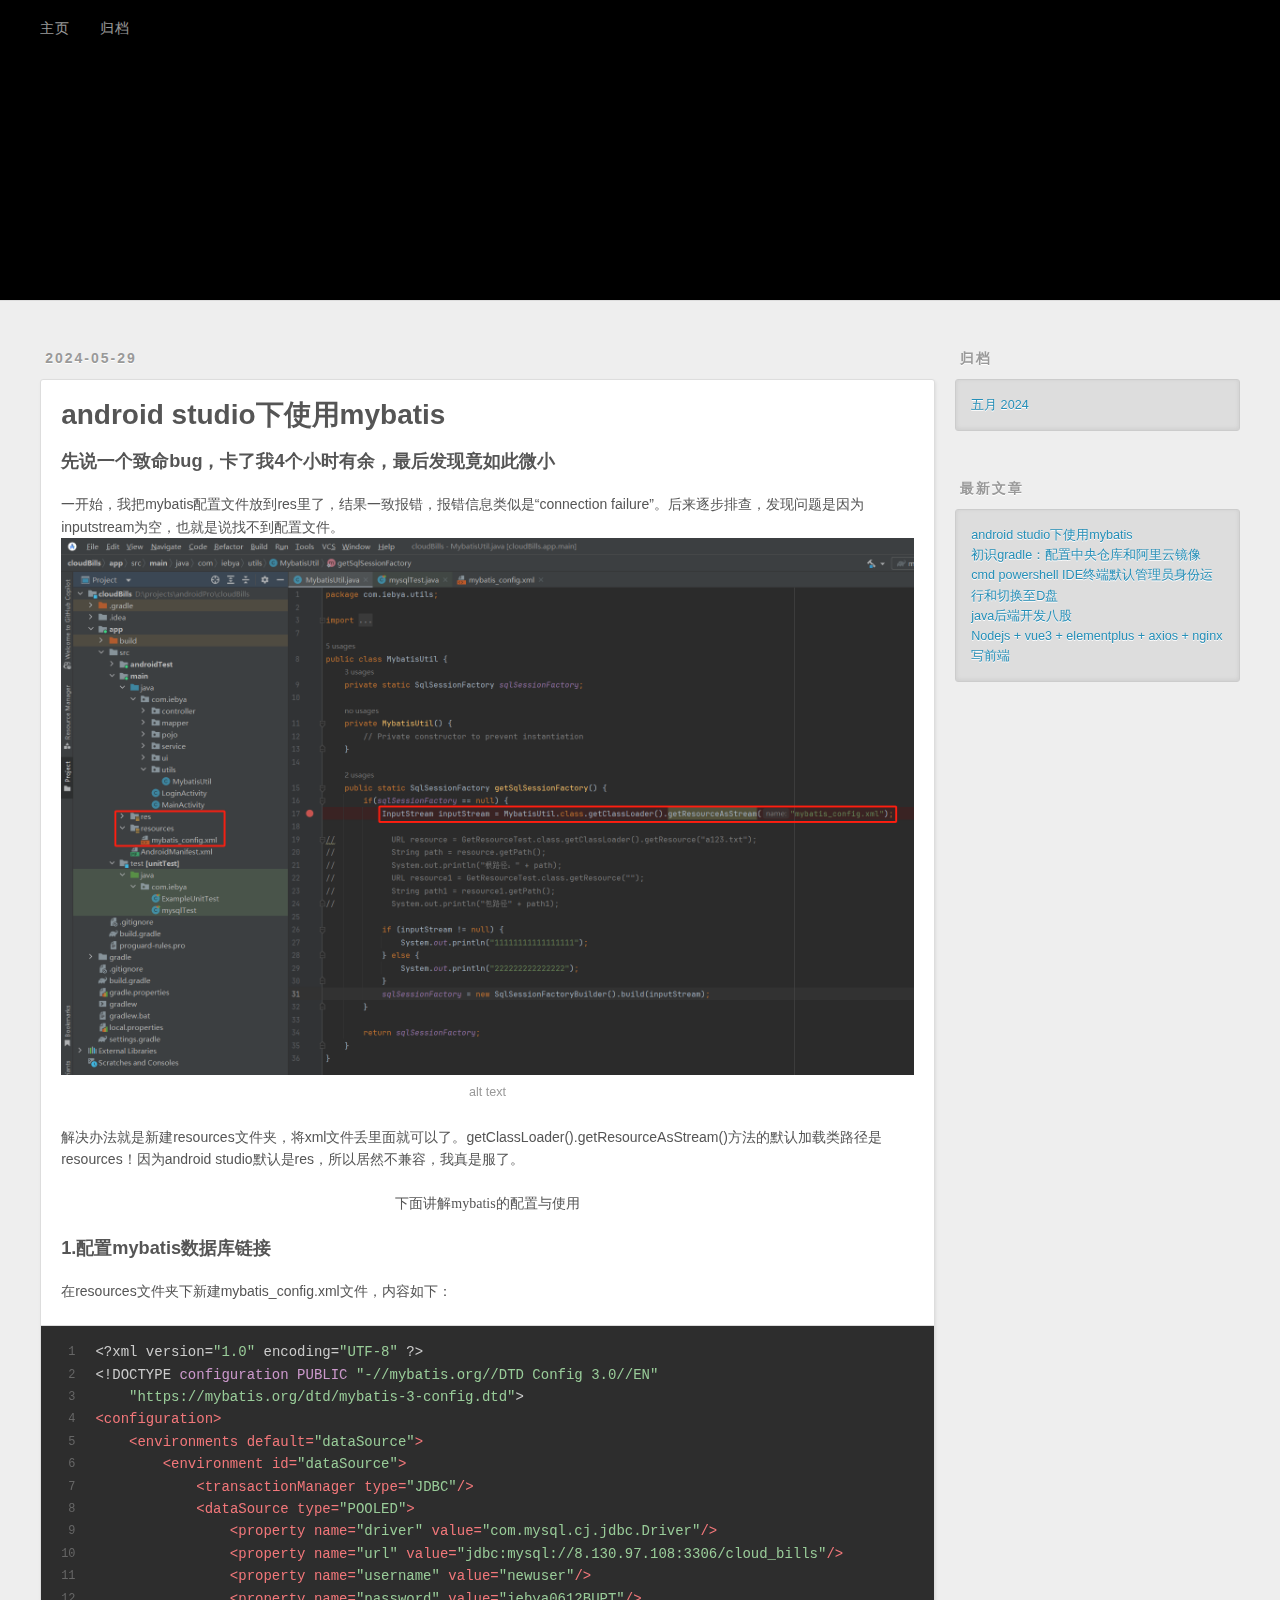
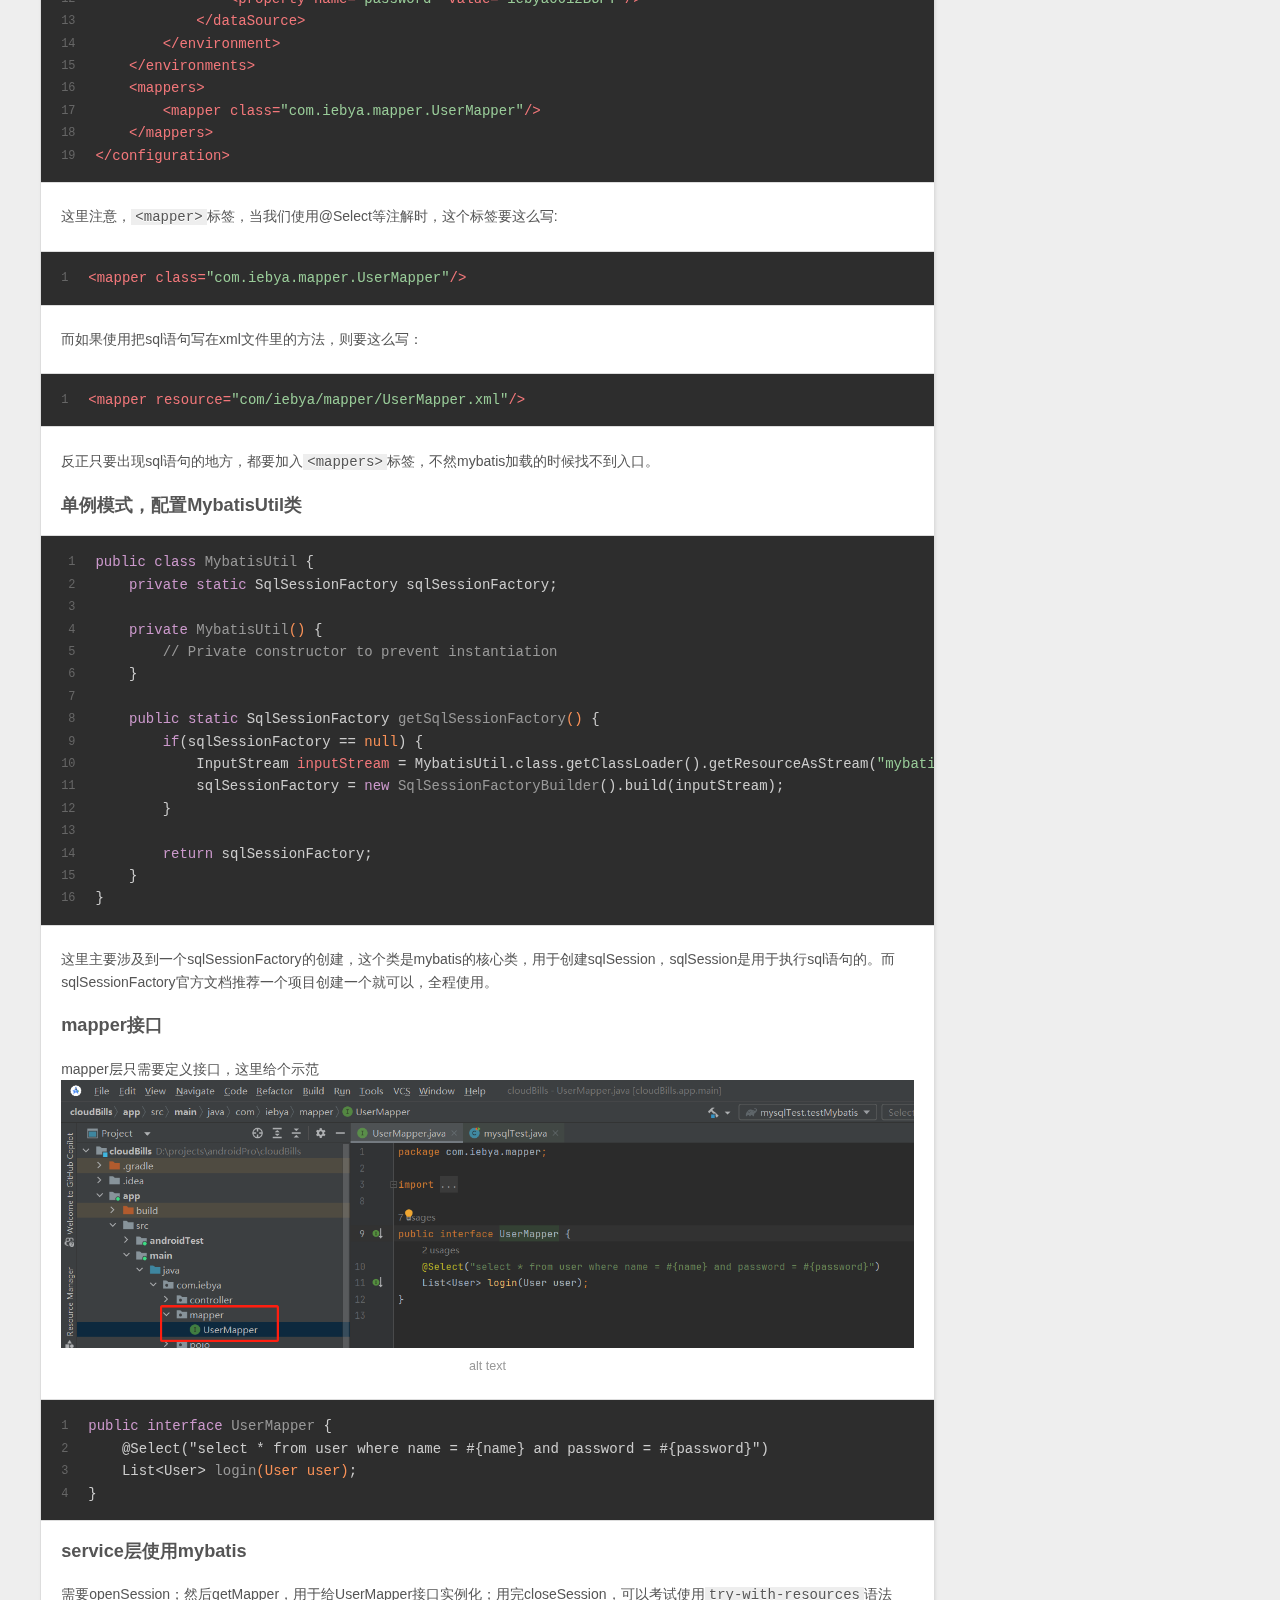
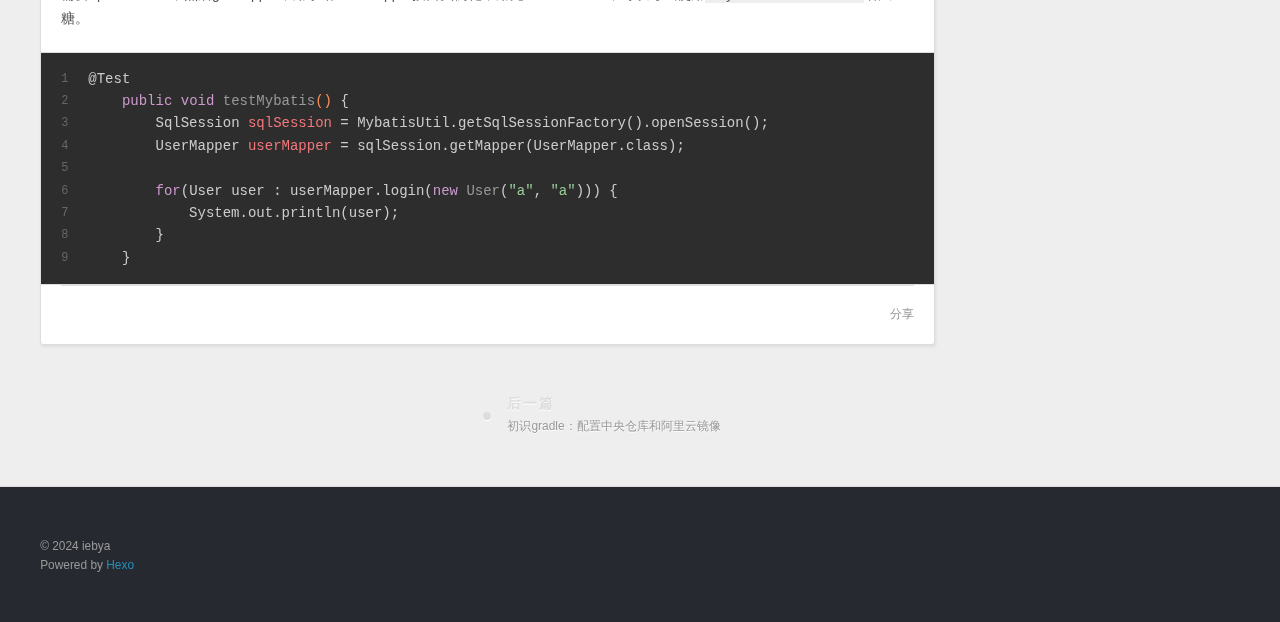
==== commit f941115a: "Site updated: 2024年5月29日 13:35:21" ====
--- a/android-studio下使用mybatis/index.html
+++ b/android-studio下使用mybatis/index.html
@@ -14,8 +14,9 @@
 <meta property="og:description" content="先说一个致命bug，卡了我4个小时有余，最后发现竟如此微小一开始，我把mybatis配置文件放到res里了，结果一致报错，报错信息类似是“connection failure”。后来逐步排查，发现问题是因为inputstream为空，也就是说找不到配置文件。解决办法就是新建resources文件夹，将xml文件丢里面就可以了。getClassLoader().getResourceAsStream">
 <meta property="og:locale" content="zh_CN">
 <meta property="og:image" content="https://gaojiachang.github.io/android-studio%E4%B8%8B%E4%BD%BF%E7%94%A8mybatis/image.png">
+<meta property="og:image" content="https://gaojiachang.github.io/android-studio%E4%B8%8B%E4%BD%BF%E7%94%A8mybatis/image-1.png">
 <meta property="article:published_time" content="2024-05-29T05:11:55.000Z">
-<meta property="article:modified_time" content="2024-05-29T05:30:32.438Z">
+<meta property="article:modified_time" content="2024-05-29T05:34:46.023Z">
 <meta property="article:author" content="iebya">
 <meta name="twitter:card" content="summary">
 <meta name="twitter:image" content="https://gaojiachang.github.io/android-studio%E4%B8%8B%E4%BD%BF%E7%94%A8mybatis/image.png">
@@ -100,18 +101,22 @@
 <p>下面讲解mybatis的配置与使用</p>
 </blockquote>
 <h3 id="1-配置mybatis数据库链接"><a href="#1-配置mybatis数据库链接" class="headerlink" title="1.配置mybatis数据库链接"></a>1.配置mybatis数据库链接</h3><p>在resources文件夹下新建mybatis_config.xml文件，内容如下：</p>
-<figure class="highlight xml"><table><tr><td class="gutter"><pre><span class="line">1</span><br><span class="line">2</span><br><span class="line">3</span><br><span class="line">4</span><br><span class="line">5</span><br><span class="line">6</span><br><span class="line">7</span><br><span class="line">8</span><br><span class="line">9</span><br><span class="line">10</span><br><span class="line">11</span><br><span class="line">12</span><br><span class="line">13</span><br><span class="line">14</span><br><span class="line">15</span><br><span class="line">16</span><br><span class="line">17</span><br><span class="line">18</span><br><span class="line">19</span><br><span class="line">20</span><br><span class="line">21</span><br><span class="line">22</span><br><span class="line">23</span><br></pre></td><td class="code"><pre><span class="line"><span class="meta">&lt;?xml version=<span class="string">&quot;1.0&quot;</span> encoding=<span class="string">&quot;UTF-8&quot;</span> ?&gt;</span></span><br><span class="line"><span class="meta">&lt;!DOCTYPE <span class="keyword">configuration</span> <span class="keyword">PUBLIC</span> <span class="string">&quot;-//mybatis.org//DTD Config 3.0//EN&quot;</span></span></span><br><span class="line"><span class="meta">    <span class="string">&quot;https://mybatis.org/dtd/mybatis-3-config.dtd&quot;</span>&gt;</span></span><br><span class="line"><span class="tag">&lt;<span class="name">configuration</span>&gt;</span></span><br><span class="line">    <span class="tag">&lt;<span class="name">environments</span> <span class="attr">default</span>=<span class="string">&quot;dataSource&quot;</span>&gt;</span></span><br><span class="line">        <span class="tag">&lt;<span class="name">environment</span> <span class="attr">id</span>=<span class="string">&quot;dataSource&quot;</span>&gt;</span></span><br><span class="line">            <span class="tag">&lt;<span class="name">transactionManager</span> <span class="attr">type</span>=<span class="string">&quot;JDBC&quot;</span>/&gt;</span></span><br><span class="line">            <span class="tag">&lt;<span class="name">dataSource</span> <span class="attr">type</span>=<span class="string">&quot;POOLED&quot;</span>&gt;</span></span><br><span class="line">                <span class="tag">&lt;<span class="name">property</span> <span class="attr">name</span>=<span class="string">&quot;driver&quot;</span> <span class="attr">value</span>=<span class="string">&quot;com.mysql.cj.jdbc.Driver&quot;</span>/&gt;</span></span><br><span class="line">                <span class="tag">&lt;<span class="name">property</span> <span class="attr">name</span>=<span class="string">&quot;url&quot;</span> <span class="attr">value</span>=<span class="string">&quot;jdbc:mysql://8.130.97.108:3306/cloud_bills&quot;</span>/&gt;</span></span><br><span class="line">                <span class="tag">&lt;<span class="name">property</span> <span class="attr">name</span>=<span class="string">&quot;username&quot;</span> <span class="attr">value</span>=<span class="string">&quot;newuser&quot;</span>/&gt;</span></span><br><span class="line">                <span class="tag">&lt;<span class="name">property</span> <span class="attr">name</span>=<span class="string">&quot;password&quot;</span> <span class="attr">value</span>=<span class="string">&quot;iebya0612BUPT&quot;</span>/&gt;</span></span><br><span class="line">            <span class="tag">&lt;/<span class="name">dataSource</span>&gt;</span></span><br><span class="line">        <span class="tag">&lt;/<span class="name">environment</span>&gt;</span></span><br><span class="line">    <span class="tag">&lt;/<span class="name">environments</span>&gt;</span></span><br><span class="line">    <span class="tag">&lt;<span class="name">mappers</span>&gt;</span></span><br><span class="line">        <span class="tag">&lt;<span class="name">mapper</span> <span class="attr">class</span>=<span class="string">&quot;com.iebya.mapper.UserMapper&quot;</span>/&gt;</span></span><br><span class="line">    <span class="tag">&lt;/<span class="name">mappers</span>&gt;</span></span><br><span class="line"><span class="tag">&lt;/<span class="name">configuration</span>&gt;</span></span><br><span class="line">```  </span><br><span class="line">这里注意，`<span class="tag">&lt;<span class="name">mapper</span>&gt;</span>`标签，当我们使用@Select等注解时，这个标签要这么写:</span><br><span class="line">```xml</span><br><span class="line"><span class="tag">&lt;<span class="name">mapper</span> <span class="attr">class</span>=<span class="string">&quot;com.iebya.mapper.UserMapper&quot;</span>/&gt;</span></span><br></pre></td></tr></table></figure>
+<figure class="highlight xml"><table><tr><td class="gutter"><pre><span class="line">1</span><br><span class="line">2</span><br><span class="line">3</span><br><span class="line">4</span><br><span class="line">5</span><br><span class="line">6</span><br><span class="line">7</span><br><span class="line">8</span><br><span class="line">9</span><br><span class="line">10</span><br><span class="line">11</span><br><span class="line">12</span><br><span class="line">13</span><br><span class="line">14</span><br><span class="line">15</span><br><span class="line">16</span><br><span class="line">17</span><br><span class="line">18</span><br><span class="line">19</span><br></pre></td><td class="code"><pre><span class="line"><span class="meta">&lt;?xml version=<span class="string">&quot;1.0&quot;</span> encoding=<span class="string">&quot;UTF-8&quot;</span> ?&gt;</span></span><br><span class="line"><span class="meta">&lt;!DOCTYPE <span class="keyword">configuration</span> <span class="keyword">PUBLIC</span> <span class="string">&quot;-//mybatis.org//DTD Config 3.0//EN&quot;</span></span></span><br><span class="line"><span class="meta">    <span class="string">&quot;https://mybatis.org/dtd/mybatis-3-config.dtd&quot;</span>&gt;</span></span><br><span class="line"><span class="tag">&lt;<span class="name">configuration</span>&gt;</span></span><br><span class="line">    <span class="tag">&lt;<span class="name">environments</span> <span class="attr">default</span>=<span class="string">&quot;dataSource&quot;</span>&gt;</span></span><br><span class="line">        <span class="tag">&lt;<span class="name">environment</span> <span class="attr">id</span>=<span class="string">&quot;dataSource&quot;</span>&gt;</span></span><br><span class="line">            <span class="tag">&lt;<span class="name">transactionManager</span> <span class="attr">type</span>=<span class="string">&quot;JDBC&quot;</span>/&gt;</span></span><br><span class="line">            <span class="tag">&lt;<span class="name">dataSource</span> <span class="attr">type</span>=<span class="string">&quot;POOLED&quot;</span>&gt;</span></span><br><span class="line">                <span class="tag">&lt;<span class="name">property</span> <span class="attr">name</span>=<span class="string">&quot;driver&quot;</span> <span class="attr">value</span>=<span class="string">&quot;com.mysql.cj.jdbc.Driver&quot;</span>/&gt;</span></span><br><span class="line">                <span class="tag">&lt;<span class="name">property</span> <span class="attr">name</span>=<span class="string">&quot;url&quot;</span> <span class="attr">value</span>=<span class="string">&quot;jdbc:mysql://8.130.97.108:3306/cloud_bills&quot;</span>/&gt;</span></span><br><span class="line">                <span class="tag">&lt;<span class="name">property</span> <span class="attr">name</span>=<span class="string">&quot;username&quot;</span> <span class="attr">value</span>=<span class="string">&quot;newuser&quot;</span>/&gt;</span></span><br><span class="line">                <span class="tag">&lt;<span class="name">property</span> <span class="attr">name</span>=<span class="string">&quot;password&quot;</span> <span class="attr">value</span>=<span class="string">&quot;iebya0612BUPT&quot;</span>/&gt;</span></span><br><span class="line">            <span class="tag">&lt;/<span class="name">dataSource</span>&gt;</span></span><br><span class="line">        <span class="tag">&lt;/<span class="name">environment</span>&gt;</span></span><br><span class="line">    <span class="tag">&lt;/<span class="name">environments</span>&gt;</span></span><br><span class="line">    <span class="tag">&lt;<span class="name">mappers</span>&gt;</span></span><br><span class="line">        <span class="tag">&lt;<span class="name">mapper</span> <span class="attr">class</span>=<span class="string">&quot;com.iebya.mapper.UserMapper&quot;</span>/&gt;</span></span><br><span class="line">    <span class="tag">&lt;/<span class="name">mappers</span>&gt;</span></span><br><span class="line"><span class="tag">&lt;/<span class="name">configuration</span>&gt;</span></span><br></pre></td></tr></table></figure>
+<p>这里注意，<code>&lt;mapper&gt;</code>标签，当我们使用@Select等注解时，这个标签要这么写:</p>
+<figure class="highlight xml"><table><tr><td class="gutter"><pre><span class="line">1</span><br></pre></td><td class="code"><pre><span class="line"><span class="tag">&lt;<span class="name">mapper</span> <span class="attr">class</span>=<span class="string">&quot;com.iebya.mapper.UserMapper&quot;</span>/&gt;</span></span><br></pre></td></tr></table></figure>
 <p>而如果使用把sql语句写在xml文件里的方法，则要这么写：</p>
 <figure class="highlight xml"><table><tr><td class="gutter"><pre><span class="line">1</span><br></pre></td><td class="code"><pre><span class="line"><span class="tag">&lt;<span class="name">mapper</span> <span class="attr">resource</span>=<span class="string">&quot;com/iebya/mapper/UserMapper.xml&quot;</span>/&gt;</span></span><br></pre></td></tr></table></figure>
 <p>反正只要出现sql语句的地方，都要加入<code>&lt;mappers&gt;</code>标签，不然mybatis加载的时候找不到入口。</p>
-<h3 id="单例模式，配置MybatisUtil类"><a href="#单例模式，配置MybatisUtil类" class="headerlink" title="单例模式，配置MybatisUtil类"></a>单例模式，配置MybatisUtil类</h3><figure class="highlight java"><table><tr><td class="gutter"><pre><span class="line">1</span><br><span class="line">2</span><br><span class="line">3</span><br><span class="line">4</span><br><span class="line">5</span><br><span class="line">6</span><br><span class="line">7</span><br><span class="line">8</span><br><span class="line">9</span><br><span class="line">10</span><br><span class="line">11</span><br><span class="line">12</span><br><span class="line">13</span><br><span class="line">14</span><br><span class="line">15</span><br><span class="line">16</span><br><span class="line">17</span><br><span class="line">18</span><br><span class="line">19</span><br><span class="line">20</span><br><span class="line">21</span><br><span class="line">22</span><br><span class="line">23</span><br><span class="line">24</span><br><span class="line">25</span><br><span class="line">26</span><br><span class="line">27</span><br></pre></td><td class="code"><pre><span class="line"><span class="keyword">public</span> <span class="keyword">class</span> <span class="title class_">MybatisUtil</span> &#123;</span><br><span class="line">    <span class="keyword">private</span> <span class="keyword">static</span> SqlSessionFactory sqlSessionFactory;</span><br><span class="line"></span><br><span class="line">    <span class="keyword">private</span> <span class="title function_">MybatisUtil</span><span class="params">()</span> &#123;</span><br><span class="line">        <span class="comment">// Private constructor to prevent instantiation</span></span><br><span class="line">    &#125;</span><br><span class="line"></span><br><span class="line">    <span class="keyword">public</span> <span class="keyword">static</span> SqlSessionFactory <span class="title function_">getSqlSessionFactory</span><span class="params">()</span> &#123;</span><br><span class="line">        <span class="keyword">if</span>(sqlSessionFactory == <span class="literal">null</span>) &#123;</span><br><span class="line">            <span class="type">InputStream</span> <span class="variable">inputStream</span> <span class="operator">=</span> MybatisUtil.class.getClassLoader().getResourceAsStream(<span class="string">&quot;mybatis_config.xml&quot;</span>);</span><br><span class="line">            sqlSessionFactory = <span class="keyword">new</span> <span class="title class_">SqlSessionFactoryBuilder</span>().build(inputStream);</span><br><span class="line">        &#125;</span><br><span class="line"></span><br><span class="line">        <span class="keyword">return</span> sqlSessionFactory;</span><br><span class="line">    &#125;</span><br><span class="line">&#125;</span><br><span class="line">```  </span><br><span class="line">这里主要涉及到一个sqlSessionFactory的创建，这个类是mybatis的核心类，用于创建sqlSession，sqlSession是用于执行sql语句的。而sqlSessionFactory官方文档推荐一个项目创建一个就可以，全程使用。</span><br><span class="line"></span><br><span class="line">### mapper接口</span><br><span class="line">mapper层只需要定义接口，这里给个示范</span><br><span class="line">![alt text](./android-studio下使用mybatis/image/image-<span class="number">1.</span>png)</span><br><span class="line">```java</span><br><span class="line"><span class="keyword">public</span> <span class="keyword">interface</span> <span class="title class_">UserMapper</span> &#123;</span><br><span class="line">    <span class="meta">@Select(&quot;select * from user where name = #&#123;name&#125; and password = #&#123;password&#125;&quot;)</span></span><br><span class="line">    List&lt;User&gt; <span class="title function_">login</span><span class="params">(User user)</span>;</span><br><span class="line">&#125;</span><br></pre></td></tr></table></figure>
-
+<h3 id="单例模式，配置MybatisUtil类"><a href="#单例模式，配置MybatisUtil类" class="headerlink" title="单例模式，配置MybatisUtil类"></a>单例模式，配置MybatisUtil类</h3><figure class="highlight java"><table><tr><td class="gutter"><pre><span class="line">1</span><br><span class="line">2</span><br><span class="line">3</span><br><span class="line">4</span><br><span class="line">5</span><br><span class="line">6</span><br><span class="line">7</span><br><span class="line">8</span><br><span class="line">9</span><br><span class="line">10</span><br><span class="line">11</span><br><span class="line">12</span><br><span class="line">13</span><br><span class="line">14</span><br><span class="line">15</span><br><span class="line">16</span><br></pre></td><td class="code"><pre><span class="line"><span class="keyword">public</span> <span class="keyword">class</span> <span class="title class_">MybatisUtil</span> &#123;</span><br><span class="line">    <span class="keyword">private</span> <span class="keyword">static</span> SqlSessionFactory sqlSessionFactory;</span><br><span class="line"></span><br><span class="line">    <span class="keyword">private</span> <span class="title function_">MybatisUtil</span><span class="params">()</span> &#123;</span><br><span class="line">        <span class="comment">// Private constructor to prevent instantiation</span></span><br><span class="line">    &#125;</span><br><span class="line"></span><br><span class="line">    <span class="keyword">public</span> <span class="keyword">static</span> SqlSessionFactory <span class="title function_">getSqlSessionFactory</span><span class="params">()</span> &#123;</span><br><span class="line">        <span class="keyword">if</span>(sqlSessionFactory == <span class="literal">null</span>) &#123;</span><br><span class="line">            <span class="type">InputStream</span> <span class="variable">inputStream</span> <span class="operator">=</span> MybatisUtil.class.getClassLoader().getResourceAsStream(<span class="string">&quot;mybatis_config.xml&quot;</span>);</span><br><span class="line">            sqlSessionFactory = <span class="keyword">new</span> <span class="title class_">SqlSessionFactoryBuilder</span>().build(inputStream);</span><br><span class="line">        &#125;</span><br><span class="line"></span><br><span class="line">        <span class="keyword">return</span> sqlSessionFactory;</span><br><span class="line">    &#125;</span><br><span class="line">&#125;</span><br></pre></td></tr></table></figure>
+<p>这里主要涉及到一个sqlSessionFactory的创建，这个类是mybatis的核心类，用于创建sqlSession，sqlSession是用于执行sql语句的。而sqlSessionFactory官方文档推荐一个项目创建一个就可以，全程使用。</p>
+<h3 id="mapper接口"><a href="#mapper接口" class="headerlink" title="mapper接口"></a>mapper接口</h3><p>mapper层只需要定义接口，这里给个示范<br><img src="/./android-studio%E4%B8%8B%E4%BD%BF%E7%94%A8mybatis/image-1.png" alt="alt text"></p>
+<figure class="highlight java"><table><tr><td class="gutter"><pre><span class="line">1</span><br><span class="line">2</span><br><span class="line">3</span><br><span class="line">4</span><br></pre></td><td class="code"><pre><span class="line"><span class="keyword">public</span> <span class="keyword">interface</span> <span class="title class_">UserMapper</span> &#123;</span><br><span class="line">    <span class="meta">@Select(&quot;select * from user where name = #&#123;name&#125; and password = #&#123;password&#125;&quot;)</span></span><br><span class="line">    List&lt;User&gt; <span class="title function_">login</span><span class="params">(User user)</span>;</span><br><span class="line">&#125;</span><br></pre></td></tr></table></figure>
 <h3 id="service层使用mybatis"><a href="#service层使用mybatis" class="headerlink" title="service层使用mybatis"></a>service层使用mybatis</h3><p>需要openSession；然后getMapper，用于给UserMapper接口实例化；用完closeSession，可以考试使用<code>try-with-resources</code>语法糖。</p>
 <figure class="highlight java"><table><tr><td class="gutter"><pre><span class="line">1</span><br><span class="line">2</span><br><span class="line">3</span><br><span class="line">4</span><br><span class="line">5</span><br><span class="line">6</span><br><span class="line">7</span><br><span class="line">8</span><br><span class="line">9</span><br></pre></td><td class="code"><pre><span class="line"><span class="meta">@Test</span></span><br><span class="line">    <span class="keyword">public</span> <span class="keyword">void</span> <span class="title function_">testMybatis</span><span class="params">()</span> &#123;</span><br><span class="line">        <span class="type">SqlSession</span> <span class="variable">sqlSession</span> <span class="operator">=</span> MybatisUtil.getSqlSessionFactory().openSession();</span><br><span class="line">        <span class="type">UserMapper</span> <span class="variable">userMapper</span> <span class="operator">=</span> sqlSession.getMapper(UserMapper.class);</span><br><span class="line"></span><br><span class="line">        <span class="keyword">for</span>(User user : userMapper.login(<span class="keyword">new</span> <span class="title class_">User</span>(<span class="string">&quot;a&quot;</span>, <span class="string">&quot;a&quot;</span>))) &#123;</span><br><span class="line">            System.out.println(user);</span><br><span class="line">        &#125;</span><br><span class="line">    &#125;</span><br></pre></td></tr></table></figure>
       
     </div>
     <footer class="article-footer">
-      <a data-url="https://gaojiachang.github.io/android-studio%E4%B8%8B%E4%BD%BF%E7%94%A8mybatis/" data-id="clwre1p8f0001ocw8arru9zsm" data-title="android studio下使用mybatis" class="article-share-link"><span class="fa fa-share">分享</span></a>
+      <a data-url="https://gaojiachang.github.io/android-studio%E4%B8%8B%E4%BD%BF%E7%94%A8mybatis/" data-id="clwre79cq0001c8w8c6rd3rbo" data-title="android studio下使用mybatis" class="article-share-link"><span class="fa fa-share">分享</span></a>
       
       
       
